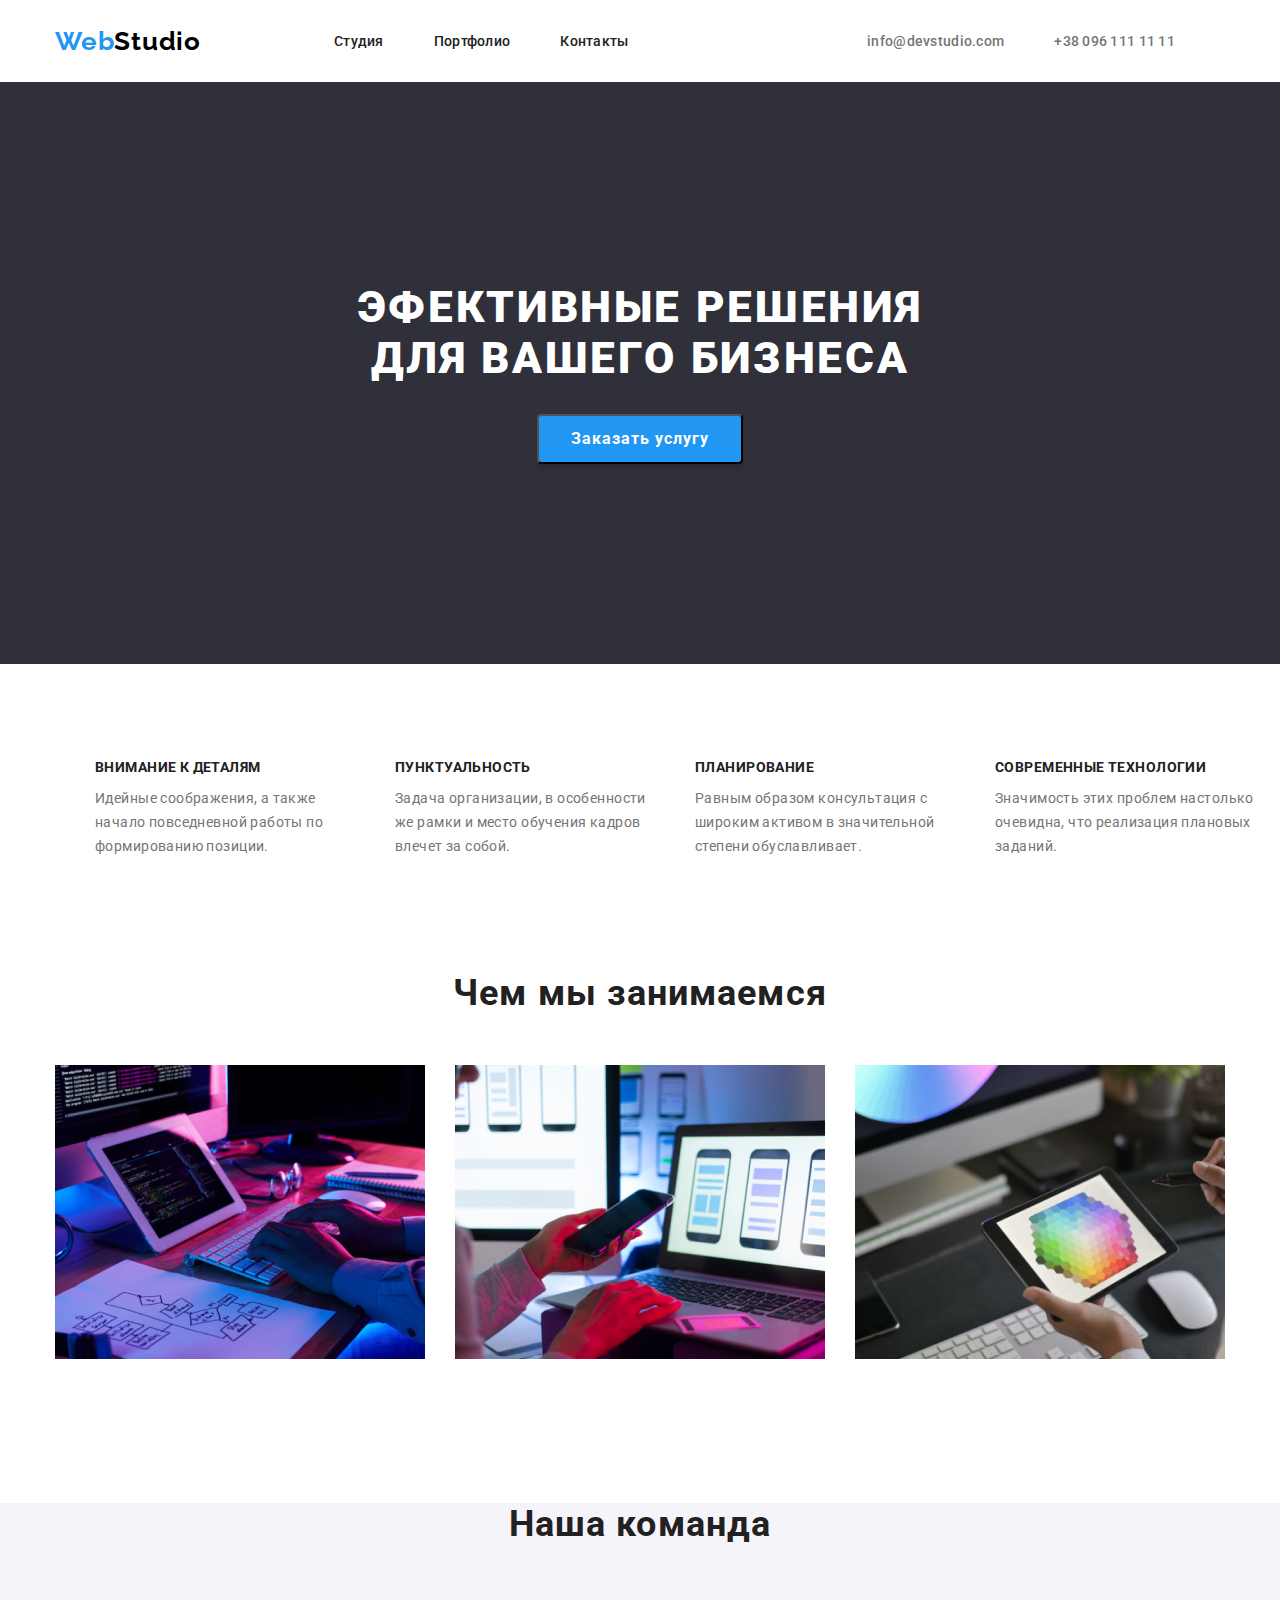
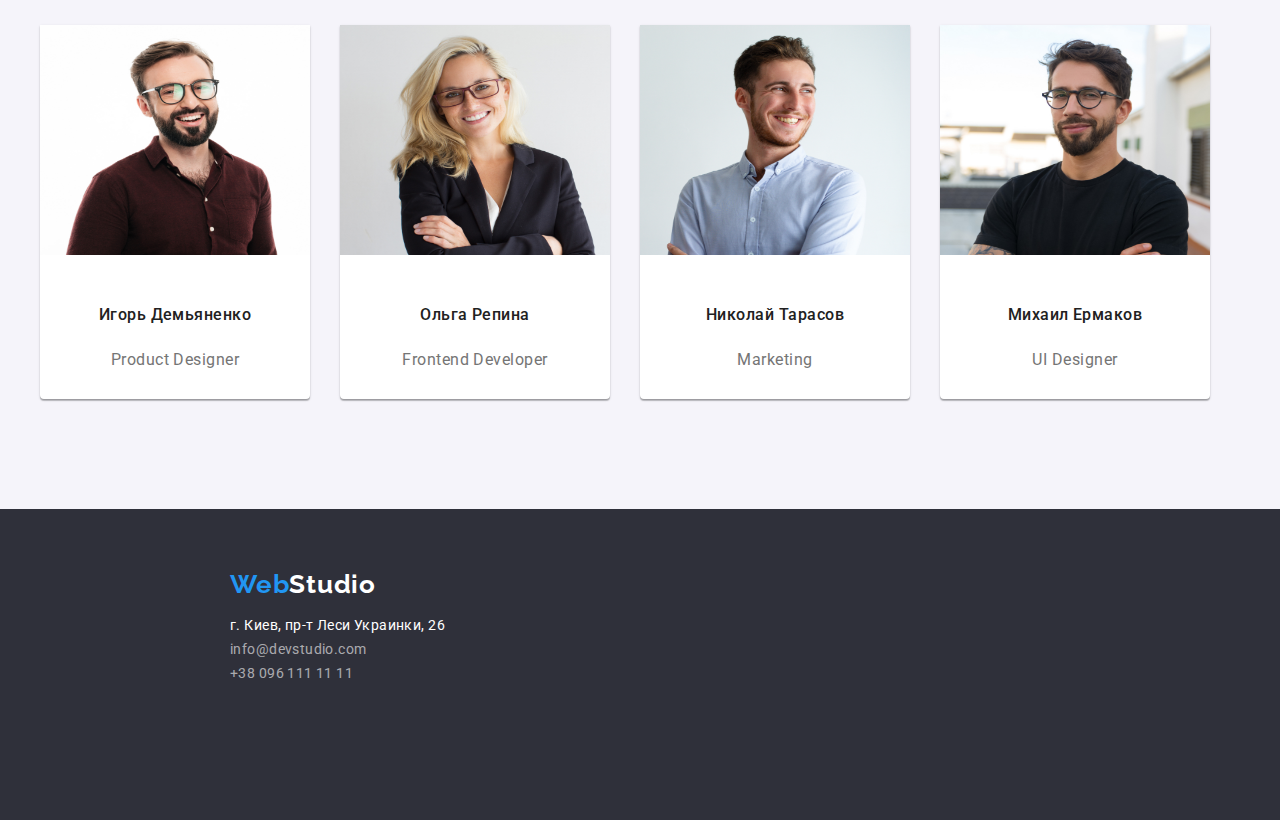
==== index.html @ 4963936b "1" ====
<!DOCTYPE html>
<html lang="en">
  <head>
    <meta charset="UTF-8" />
    <meta http-equiv="X-UA-Compatible" content="IE=edge" />
    <meta name="viewport" content="width=device-width, initial-scale=1.0" />
    <title>Document</title>
    <link rel="stylesheet" href="./Normalize/modern-normalize.css">
    <link rel="preconnect" href="https://fonts.googleapis.com" />
    <link rel="preconnect" href="https://fonts.gstatic.com" crossorigin />
    <link
      href="https://fonts.googleapis.com/css2?family=Raleway&family=Roboto:wght@400;500;700;900&display=swap"
      rel="stylesheet"
    />
    <link rel="preconnect" href="https://fonts.googleapis.com" />
    <link rel="preconnect" href="https://fonts.gstatic.com" crossorigin />
    <link
      href="https://fonts.googleapis.com/css2?family=Raleway:wght@700&display=swap"
      rel="stylesheet"
    />
    <link rel="stylesheet" href="./CSS/nain.css" />
  </head>
  <body class="body">
    <!--golova-->
    <header class="header">
      <div class="container-header">
      <nav class="navigation">
        <a class="logo" href="index.html"
          ><span class="web_color">Web</span
          ><span class="web-color-a">Studio</span></a
        >
        <ul class="navig_sait">
          <li class="head"><a href="">Студия</a></li>
          <li class="head"><a href="./portfolio.html">Портфолио</a></li>
          <li class="head"><a href="">Контакты</a></li>
        </ul>
        <ul class="contakts">
          <li class="contakt"><a href="info@devstudio.com">info@devstudio.com</a></li>
          <li class="contakt"><a href=":tel:+380961111111">+38 096 111 11 11</a></li>
        </ul>
      </nav>
    </div>
    </header>
    <main>
      <!--секция с фоновым рисунком-->
      <section class="name">
        <div class="container-name">
        <h1 class="name_title">
          Эфективные решения <br />
          для вашего бизнеса
        </h1>
        <button class="button" type="button">Заказать услугу</button>
      </div>
      </section>
      <!--преимущиства-->
      <section class="section">
        <div class="container-benefits">
        <h2 class="hide">преимущества</h2>
        <!--скрыть заголовок-->
        <ul class="Benefits-list">
          <li>
            <h3 class="title">Внимание к деталям</h3>
            <p class="benefits-clarification">
              Идейные соображения, а также начало повседневной работы по
              формированию позиции.
            </p>
          </li>
          <li>
            <h3 class="title">Пунктуальность</h3>
            <p class="benefits-clarification">
              Задача организации, в особенности же рамки и место обучения кадров
              влечет за собой.
            </p>
          </li>
          <li>
            <h3 class="title">Планирование</h3>
            <p class="benefits-clarification">
              Равным образом консультация с широким активом в значительной
              степени обуславливает.
            </p>
          </li>
          <li>
            <h3 class="title">Современные технологии</h3>
            <p class="benefits-clarification">
              Значимость этих проблем настолько очевидна, что реализация
              плановых заданий.
            </p>
          </li>
        </ul>
      </div>
      </section>
      <!--чем занимаются-->
      <section class="section">
        <div class="container-what-we-do">
        <h2 class="what-we-do">Чем мы занимаемся</h2>
        <ul class="image-first-page">
          <li class="img-first">
            <a href=""
              ><img
                src="./img/1.jpg"
                alt="на столе с ноутбуком и планшетом идет разработка кода"
                width="370"
                height="294"
            /></a>
          </li>
          <li class="img-first">
            <a href=""
              ><img
                src="./img/2.jpg"
                alt="смартфон в руках на фоне ноутбука и телевизора"
                width="370"
                height="294"
            /></a>
          </li>
          <li class="img-first">
            <a href=""
              ><img
                src="./img/3.jpg"
                alt="геометорическая фигура на экране планшета в руках"
                width="370"
                height="294"
            /></a>
          </li>
        </ul>
      </div>
      </section>
      <!-- работники-->
      <section class="section-comand">
        <div class="container-comand">
        <h2 class="xectoin_title">Наша команда</h2>
        <ul class="comand">
          <li class="comand-info">
            <img class="photo-comand"
              src="img/img-3.jpg"
              alt="Игорь Демьяненко"
              width="270"
              height="368"
            />
            <h3 class="name-command">Игорь Демьяненко</h3>
            <p class="spetikatoon-comand">Product Designer</p>
          </li>
          <li class="comand-info">
            <img class="photo-comand"
              src="img/img-2.jpg"
              alt="Ольга Репина"
              width="270"
              height="368"
            />
            <h3 class="name-command">Ольга Репина</h3>
            <p class="spetikatoon-comand">Frontend Developer</p>
          </li>
          <li class="comand-info">
            <img class="photo-comand"
              src="img/img-1.jpg"
              alt="Николай Тарасов"
              width="270"
              height="368"
            />
            <h3 class="name-command">Николай Тарасов</h3>
            <p class="spetikatoon-comand">Marketing</p>
          </li>
          <li class="comand-info">
            <img class="photo-comand"
              src="img/img.jpg"
              alt="Михаил Ермаков"
              width="270"
              height="368"
            />
            <h3 class="name-command">Михаил Ермаков</h3>
            <p class="spetikatoon-comand">UI Designer</p>
          </li>
        </ul>
      </div>
      </section>
    </main>
    <footer class="footer">
      <div class="container-footer">
      <a class="logo-fot" href="./index.html"
        ><span class="web_color">Web</span
        ><span class="web_color-b">Studio</span></a
      >
      <address class="adres-foot">
                <ul class="footer-ul" >
          <li>
            <a class="adress" href="г.Киев,пр-тЛесиУкраинки,26"
              >г. Киев, пр-т Леси Украинки, 26</a
            >
          </li>
          <li class="activ">
            <a class="mail" href="info@devstudio.com">info@devstudio.com</a>
          </li>
          <li class="activ">
            <a class="telephone" href=":tel:+380961111111">+38 096 111 11 11</a>
          </li>
        </ul>
      </address>
    </div>
    </footer>
  </body>
</html>
---- CSS/nain.css ----
:root {
  --prymery-text-color: #212121;
  --title-text-color: #212121;
  --accent-color: #2196f3;
  --button-text-color: #ffffff;
  --button-background: #2196f3;
  --background-cilir: #ffffff;
  --color-command-name: #212121;
  --color-command-post: #757575;
}
*,
*::before,
*::after {
  box-sizing: border-box;
}
html, body{
  margin: 0px;
  padding: 0px;
} 
/*основа*/
.body {
  background: #ffffff;
  font-family: Roboto, sans-serif;
  font-style: normal;
}
/*  К  О  Н  Т  Е  Й  Н  Е  Р  Ы  */
.container-header {
  width: 1200px;
  padding-left: 15px;
  padding-right: 15px;
  margin-left: auto;
  margin-right: auto;

}
.container-name {
  width: 1200px;
  padding-left: 15px;
  padding-right: 15px;
  margin-left: auto;
  margin-right: auto;
  
}
.container-benefits {
  width: 1200px;
  padding-left: 15px;
  padding-right: 15px;
  margin-left: auto;
  margin-right: auto;
 
}
.container-what-we-do {
  width: 1200px;
  padding-left: 15px;
  padding-right: 15px;
  margin-left: auto;
  margin-right: auto;

}
.container-comand {
  width: 1200px;
  padding-left: 15px;
  padding-right: 15px;
  margin-left: auto;
  margin-right: auto;
  padding: 0px;

 
 
}
.container-button {
  width: 1200px;
  padding-left: 15px;
  padding-right: 15px;
  margin-left: auto;
  margin-right: auto;
  
}
.container-img {
  width: 1200px;
  padding-left: 15px;
  padding-right: 15px;
  margin-left: auto;
  margin-right: auto;
  flex-wrap: wrap;
  
}
.container-name {
  width: 1200px;
  padding-left: 15px;
  padding-right: 15px;
  margin-left: auto;
  margin-right: auto;

}
.container-footer {
  width: 1200px;
  padding-left: 15px;
  padding-right: 15px;
  margin-left: auto;
  margin-right: auto;
 
}
.container-footer-port {
    width: 1230px;
    padding-left: 15px;
    padding-right: 15px;
    margin-left: auto;
    margin-right: auto;
  
  }
/************************************/
a {
  text-decoration: none;
}
/*голова*/
.navigation {
  display: flex;
  align-items: center;
}
.header {
  background: #ffffff;
  color: var(--title-text-color);
}
/**logo**/
.logo {
  font-family: Raleway;
  font-style: normal;
  font-weight: 700;
  font-size: 26px;
  line-height: 1.19;
  /* identical to box height */
  letter-spacing: 0.03em;
}

.web_color {
  color: #2196f3;
}
.web_color-a,
.web-color-a {
  color: #000000;
}
.web_color-b {
  color: #ffffff;
}
ul {
  list-style: none;
}
/*Navigations*/
.navig_sait .head {
  display: block;
margin: 0px;
padding: 0px;
  margin-right: 50px;

}
.navig_sait .head :last-child {
  margin-right: 0px;
}
.navig_sait a {
  color: var(--title-text-color);
  font-weight: 500;
  font-size: 14px;
  line-height: 1.14;
  letter-spacing: 0.02em;
}
.navig_sait :focus,
.navig_sait :hover {
  color: var(--accent-color);
}
.navig_sait {
  display: flex;
  margin-left: 93px;
}

.contakts :focus,
.contakts :hover {
  color: #2196f3;
}
.contakts .contakt {
  margin-right: 50px;
}
.contakts .contakt :last-child {
  margin-right: 0px;
}
.contakts {
  display: flex;
  margin-top: 32px;
  margin-bottom: 32px;
  margin-left: auto;
}
.contakts a {
  font-weight: 500;
  font-size: 14px;
  line-height: 1.14;
  letter-spacing: 0.02em;
  color: #757575;
}
/*main*/

/*секуия1*/
.name {
  /*геометрия*/
padding-bottom: 200px;
padding-top: 200px;
  /*цвет*/
  background: #2f303a;
  color: var(--button-text-color);
  text-align: center;
  margin-bottom: 94px;

  /*динамика*/
}
.name_title {
  /*геометрия*/

  /*цвет*/
  margin-bottom: 30px;
  margin-top: 0;
  font-family: Roboto;
  font-style: normal;
  font-weight: 900;
  font-size: 44px;
  line-height: 1, 36;
  /* or 136% */

  letter-spacing: 0.06em;
  text-transform: uppercase;
  color: #ffffff;
  margin-top: 0;

 

  /*динамика*/
}

.section {
  background: #ffffff;
   padding-bottom: 94px;
   margin: 0px;
  
}
/*кнопка*/
.button {
  display: inline-block;

  color: var(--button-text-color);
  background-color: var(--button-background);
  font-family: Roboto;
  font-style: normal;
  font-weight: 700;
  font-size: 16px;
  line-height: 1.88;
  /* identical to box height, or 187% */
  display: flex;
  align-items: center;
  text-align: center;
  letter-spacing: 0.06em;

  /*кнопка параметры*/
  min-width: 200px;
  height: 50px;
  left: 700px;
  top: 430px;
  box-shadow: 0px 4px 4px rgba(0, 0, 0, 0.15);
  border-radius: 4px;
  padding: 10px 32px;
  margin-right: auto;
  margin-left: auto;
  padding: 10px 32px;
}

/*секция 2*/
.hide {
  display: none;
}
.Benefits-list {
  display: flex;
  margin-left: auto;
  margin-right: auto;
}
.Benefits-list h3 {
  /*геометрия*/

  /*цвет*/
  font-weight: 700;
  font-size: 14px;
  line-height: 1.42;
  letter-spacing: 0.03em;
  text-transform: uppercase;
  color: #212121;
  /*динамика*/
}

.Benefits-list p {
  font-size: 14px;
  line-height: 1.71;
  /* or 171% */
  letter-spacing: 0.03em;
  color: #757575;
}
.Benefits-list title {
  color: var(--title-text-color);
}
.benefits-clarification {
  color: #757575;
  margin-right: 30px;
  width: 270px;
  height: 75px;
}
.title {
  margin-top: 0;
  margin-bottom: 10px;
}
p {
  margin-top: 0;
  margin-bottom: 0;
}
/*секция 3*/
.image-first-page {
  display: flex;
  margin-left: auto;
  margin-right: auto;
padding: 0px;
}
/*.image-first-page :last-child{
  padding-right:  15px;
}
.image-first-page :first-child{
padding-left: 15px;
}*/
.image-first-page .img-first {
  margin-right: 30px;
  display: block;
}
.what-we-do {
  /**/
  /*Colors*/
  margin-top: 0;
  margin-bottom: 50;
  font-weight: 700;
  font-size: 36px;
  line-height: 1.17;
  text-align: center;
  letter-spacing: 0.03em;
  color: #212121;
  margin-bottom: 50px;
  /**/
}
/*наша команда*************************************/
.photo-comand {
  padding-top: 0px;
  padding-bottom: 30px;
}
.name-command {
 padding-top: 0px;
  padding-bottom: 10px;
}
.spetikatoon-comand{
  padding-top: 0px;
  padding-bottom: 30px;
}



.xectoin_title {
  font-weight: 700;
  font-size: 36px;
  line-height: 1.17;
  text-align: center;
  letter-spacing: 0.03em;
  color: #212121;
  padding-bottom: 50px;
}
.comand {
  display: flex;
  padding: 0px;

  }
.comand .comand-info {
  margin-right: 30px;
  
}
.comand :last-child{
  margin-right: 0px;
}


.comand-info {
  border-radius: 0px 0px 4px 4px;
  background: #ffffff;
  box-shadow: 0px 1px 3px rgba(0, 0, 0, 0.12), 0px 1px 1px rgba(0, 0, 0, 0.14),
    0px 2px 1px rgba(0, 0, 0, 0.2);
}
.section-comand h3 {
  font-weight: 500;
  font-size: 16px;
  line-height: 1.19;
  /* identical to box height */
  text-align: center;
  letter-spacing: 0.03em;
  color: var(--color-command-name);
}
.section-comand p {
  font-size: 16px;
  line-height: 1.19;
  /* identical to box height */
  text-align: center;
  letter-spacing: 0.03em;
  color: var(--color-command-post);
}
/*footer*******************************************/
.other{
  background: #FFFFFF;
  border: 1px solid #EEEEEE;
  box-sizing: border-box;
  
}
.logo-fot,
.logo-foot {
  font-family: Raleway;
  font-style: normal;
  font-weight: 700;
  font-size: 26px;
  line-height: 1.19;
  /* identical to box height */
  letter-spacing: 0.03em;
  padding-bottom: 30px;
}
.adress {
  font-size: 14px;
  line-height: 1.71;
  /* or 171% */
  letter-spacing: 0.03em;
  color: #ffffff;
}
.section-comand {
  background: #f5f4fa;
  padding-bottom: 94px;
 
 
}
.section-comand img {
  width: 270px;
  height: 260px;
  left: 215px;
  top: 1635px;
}

/*адреса*/
.web-color-b {
  color: #ffffff;
}
.mail,
.telephone {
  font-size: 14px;
  line-height: 1.71;
  /* or 171% */
  letter-spacing: 0.03em;
  color: rgba(255, 255, 255, 0.6);
}
.activ :hover,
.activ :focus {
  color: var(--accent-color);
}
.mail :focus,
.telephone :hover,
.telephone :focus {
  color: var(--accent-color)
}
.footer-ul{
  padding: 0px;

}
.adres-foot {
  font-style: normal;
  font-size: 14px;
  line-height: 1.71;
  /* or 171% */
  letter-spacing: 0.03em;
  padding-bottom: 60px;
}
/**************************************/
/**************************************/
/*ПАРТФОЛИО*/
/*Голова*/
/*кнопки*/
.port-nav-oll,
.port-nav-web,
.port-nav-application,
.port-nav-design,
.port-nav-marketing {
  font-weight: 500;
  font-size: 16px;
  line-height: 1.62;
  /* identical to box height, or 162% */
  text-align: center;
  letter-spacing: 0.03em;
  color: var(--color-command-name);
  background: #f5f4fa;
  border-radius: 4px;
  padding: 6px 22px;
}
.botton-nav-portfolio {
  display: flex;
  margin-top: 0px;
  margin-bottom: 34px;
  margin-left: auto;
  margin-right: auto;
 }
.port-nav-marketing:hover,
.port-nav-marketing:active,
.port-nav-marketing:focus,
.port-nav-application:hover,
.port-nav-application:active,
.port-nav-application:focus,
.port-nav-design:hover,
.port-nav-design:active,
.port-nav-design:focus,
.port-nav-web:hover,
.port-nav-web:active,
.port-nav-web:focus,
.port-nav-oll:hover,
.port-nav-oll:active,
.port-nav-oll:focus {
  color: #ffffff;
  background-color: var(--button-background);
}
.port-nav-oll,
.port-nav-web,
.port-nav-application,
.port-nav-design {
  margin-right: 8px;
}
.port-nav-marketing {
  margin-right: 0px;
}
/*картинки*****************************/
.Container-img .booton-image {
  margin-top: 0px;
  margin-bottom: 20px;
}
.booton-image{
 /* padding-bottom: 20px;
}*/
margin-bottom: 20px;
}
.name-img{
  padding-top: 0px;
  padding-bottom: 0px;
  margin-bottom: 4px;
}
.class-img{
  padding-top: 0px;
  padding-bottom: 0px;
  margin-bottom: 420px;
}

.imagi-partfolio {
  display: flex;
  flex-wrap: wrap;
}
/*убираем марджены с права края*/
.other :nth-child(3n) {
  margin-right: 0px;
}
.other :nth-last-child(- n + 3) {
  margin-bottom: 0px;
}
.other{
    width: 370px;
     padding-right: 30px;
    padding-bottom: 30px;
 }
/*.other {
  width: calc(100% / 3);
}*/

.imagi-partfolio h3 {
  margin-top: 0px;
  margin-bottom: 4px;
  font-weight: 700;
  font-size: 18px;
  line-height: 2;
  letter-spacing: 0.06em;
  color: var(--color-command-name);
}
.imagi-partfolio p {
  margin-top: 0px;
  margin-bottom: 20px;
  font-size: 16px;
  line-height: 1.88;
  /* identical to box height, or 187% */
  letter-spacing: 0.03em;
  color: var(--color-command-post);
}
.botton-image {
      padding-bottom: 94px;
}

/*подвал*/
.footer {
  background-color: #2f303a;
  padding-top: 60px;
  padding-bottom: 60px;
  padding-left: 215px;

}

.logo-foot {
  font-family: Raleway;
  font-style: normal;
  font-weight: 700;
  font-size: 26px;
  line-height: 1.19;
  /* identical to box height */
  letter-spacing: 0.03em;
}

.adress-footer {
  font-size: 14px;
  font-style: normal;
  line-height: 1.71;
  /* or 171% */
  letter-spacing: 0.03em;
}
.adress-footera {
  color: #ffffff;
}

.contakts-footer {
  font-size: 14px;
  line-height: 1.71;
  /* or 171% */
  letter-spacing: 0.03em;
  color: orange;
}
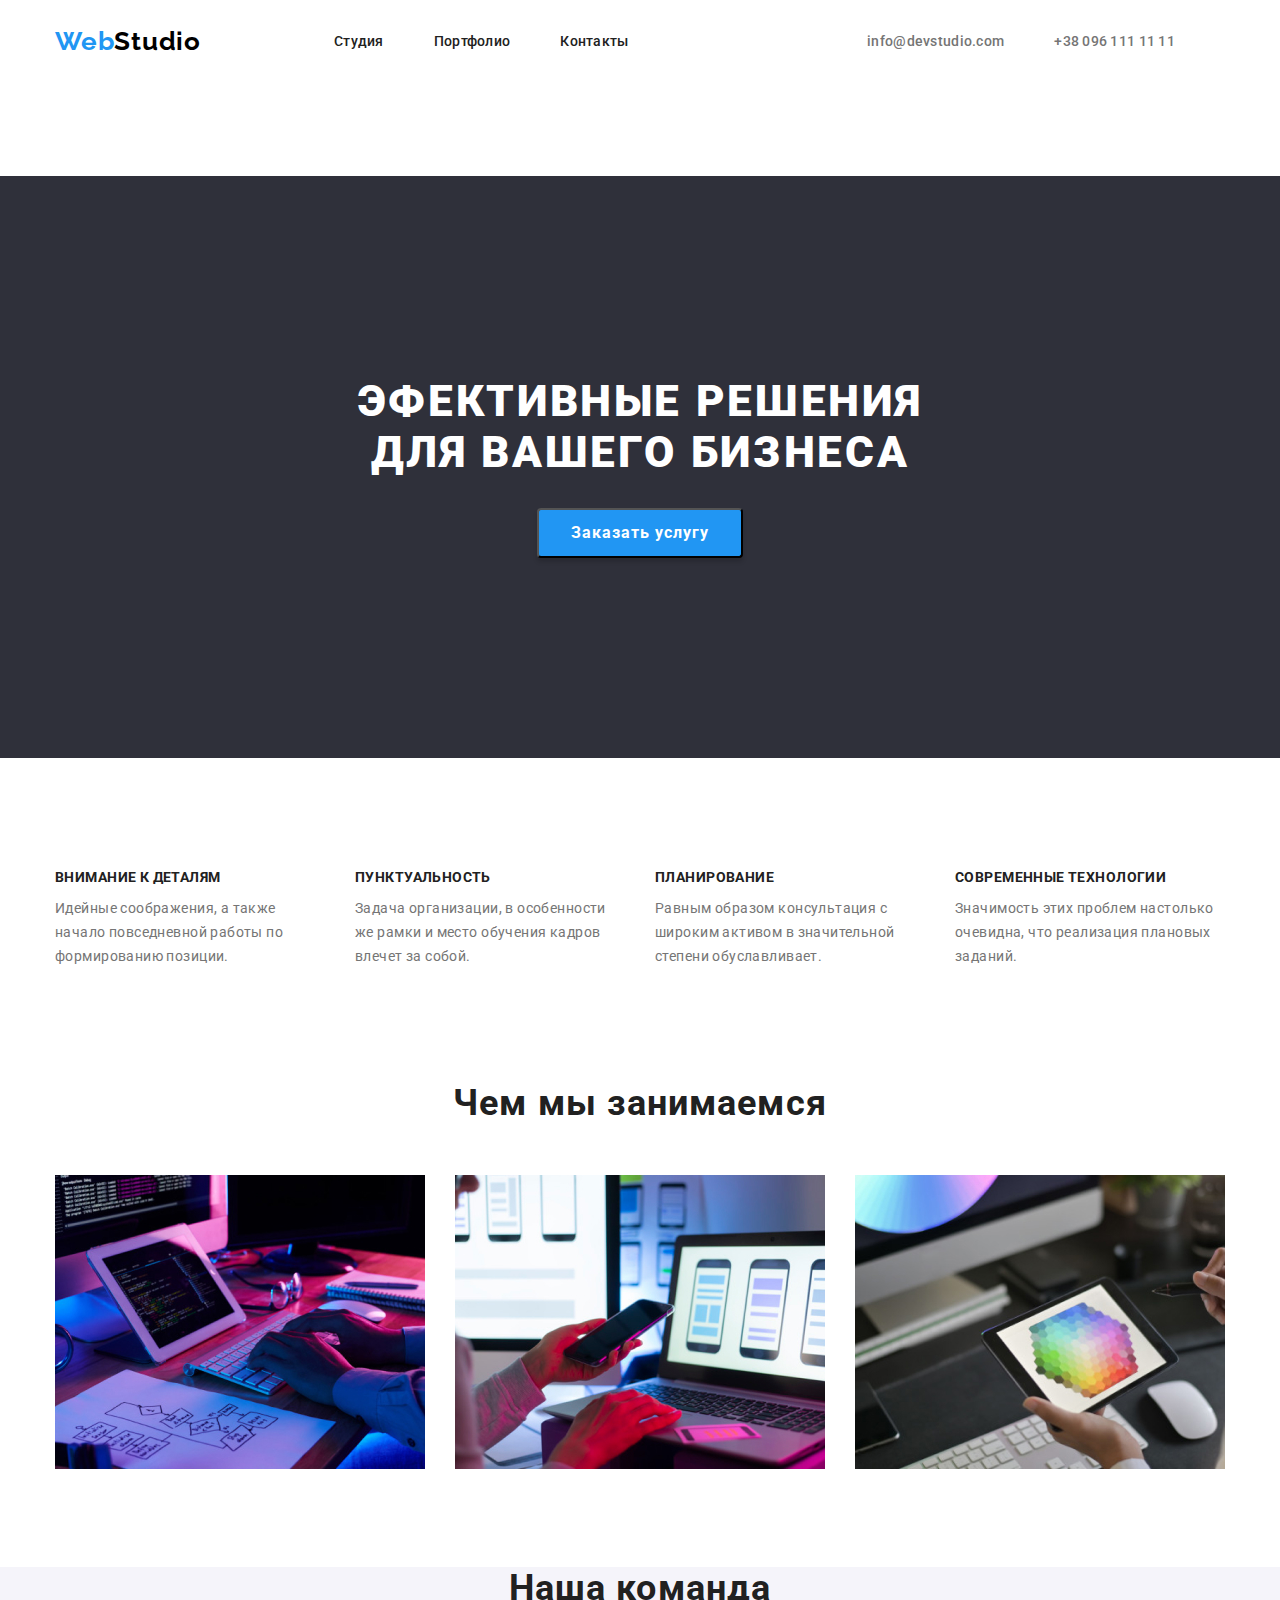
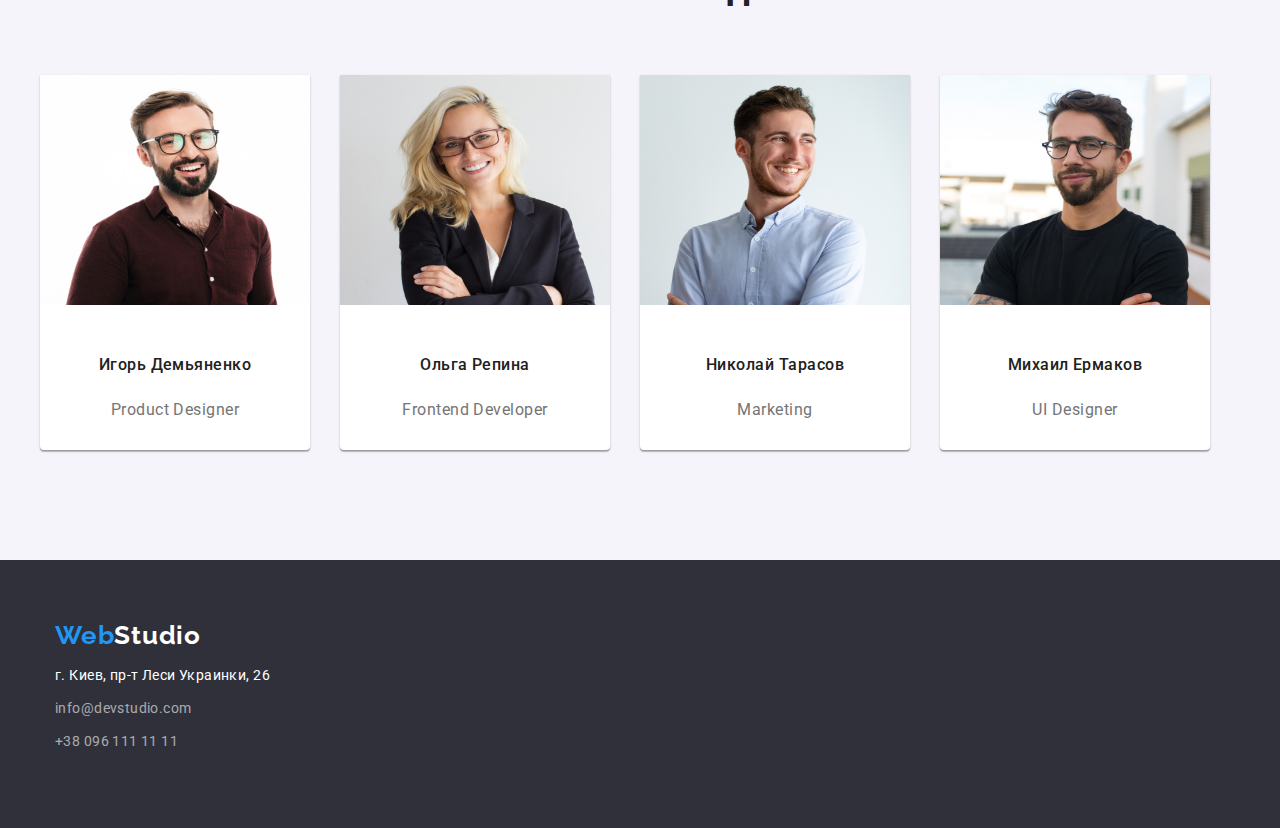
==== commit 2f273491: "изминения" ====
--- a/index.html
+++ b/index.html
@@ -1,5 +1,5 @@
 <!DOCTYPE html>
-<html lang="en">
+<html lang="ru">
   <head>
     <meta charset="UTF-8" />
     <meta http-equiv="X-UA-Compatible" content="IE=edge" />
@@ -43,6 +43,7 @@
     </header>
     <main>
       <!--секция с фоновым рисунком-->
+      <div class="section-hero">
       <section class="name">
         <div class="container-name">
         <h1 class="name_title">
@@ -52,6 +53,7 @@
         <button class="button" type="button">Заказать услугу</button>
       </div>
       </section>
+    </div>
       <!--преимущиства-->
       <section class="section">
         <div class="container-benefits">
@@ -137,7 +139,7 @@
               height="368"
             />
             <h3 class="name-command">Игорь Демьяненко</h3>
-            <p class="spetikatoon-comand">Product Designer</p>
+            <p class="spetikatoon-comand"> <span lang="en">Product Designer</span> </p>
           </li>
           <li class="comand-info">
             <img class="photo-comand"
@@ -147,7 +149,7 @@
               height="368"
             />
             <h3 class="name-command">Ольга Репина</h3>
-            <p class="spetikatoon-comand">Frontend Developer</p>
+            <p class="spetikatoon-comand"> <span lang="en">Frontend Developer</span></p>
           </li>
           <li class="comand-info">
             <img class="photo-comand"
@@ -157,7 +159,7 @@
               height="368"
             />
             <h3 class="name-command">Николай Тарасов</h3>
-            <p class="spetikatoon-comand">Marketing</p>
+            <p class="spetikatoon-comand"> <span lang="en">Marketing</span> </p>
           </li>
           <li class="comand-info">
             <img class="photo-comand"
@@ -167,7 +169,7 @@
               height="368"
             />
             <h3 class="name-command">Михаил Ермаков</h3>
-            <p class="spetikatoon-comand">UI Designer</p>
+            <p class="spetikatoon-comand"> <span lang="en">UI Designer</span></p>
           </li>
         </ul>
       </div>
@@ -181,15 +183,15 @@
       >
       <address class="adres-foot">
                 <ul class="footer-ul" >
-          <li>
+          <li class="adres-list">
             <a class="adress" href="г.Киев,пр-тЛесиУкраинки,26"
               >г. Киев, пр-т Леси Украинки, 26</a
             >
           </li>
-          <li class="activ">
+          <li class="activ adres-list" >
             <a class="mail" href="info@devstudio.com">info@devstudio.com</a>
           </li>
-          <li class="activ">
+          <li class="activ adres-list" >
             <a class="telephone" href=":tel:+380961111111">+38 096 111 11 11</a>
           </li>
         </ul>
--- a/CSS/nain.css
+++ b/CSS/nain.css
@@ -16,6 +16,7 @@
 html, body{
   margin: 0px;
   padding: 0px;
+
 } 
 /*основа*/
 .body {
@@ -120,6 +121,7 @@
 .header {
   background: #ffffff;
   color: var(--title-text-color);
+  padding-bottom: 94px;
 }
 /**logo**/
 .logo {
@@ -198,6 +200,9 @@
 /*main*/
 
 /*секуия1*/
+.section-hero{
+  padding-bottom: 94px;
+}
 .name {
   /*геометрия*/
 padding-bottom: 200px;
@@ -206,7 +211,7 @@
   background: #2f303a;
   color: var(--button-text-color);
   text-align: center;
-  margin-bottom: 94px;
+
 
   /*динамика*/
 }
@@ -237,8 +242,7 @@
   background: #ffffff;
    padding-bottom: 94px;
    margin: 0px;
-  
-}
+  }
 /*кнопка*/
 .button {
   display: inline-block;
@@ -277,6 +281,8 @@
   display: flex;
   margin-left: auto;
   margin-right: auto;
+  /* margin: 0px; */
+  padding: 0px;
 }
 .Benefits-list h3 {
   /*геометрия*/
@@ -320,18 +326,20 @@
   display: flex;
   margin-left: auto;
   margin-right: auto;
+/* padding: 0px; */
+margin: 0px;
 padding: 0px;
 }
-/*.image-first-page :last-child{
-  padding-right:  15px;
-}
-.image-first-page :first-child{
-padding-left: 15px;
-}*/
+
+
 .image-first-page .img-first {
   margin-right: 30px;
   display: block;
 }
+.img-first :last-child{
+  margin: 0px;
+}
+
 .what-we-do {
   /**/
   /*Colors*/
@@ -360,6 +368,9 @@
   padding-bottom: 30px;
 }
 
+.border{
+  border-bottom: 1px solid  #ECECEC; }
+ 
 
 
 .xectoin_title {
@@ -369,8 +380,9 @@
   text-align: center;
   letter-spacing: 0.03em;
   color: #212121;
-  padding-bottom: 50px;
-}
+ margin-top: 0px;
+ margin-bottom: 0px;
+ padding-bottom: 50px;}
 .comand {
   display: flex;
   padding: 0px;
@@ -415,6 +427,9 @@
   box-sizing: border-box;
   
 }
+.adres-list{
+  margin-bottom: 9px;
+}
 .logo-fot,
 .logo-foot {
   font-family: Raleway;
@@ -424,7 +439,7 @@
   line-height: 1.19;
   /* identical to box height */
   letter-spacing: 0.03em;
-  padding-bottom: 30px;
+  /* padding-bottom: 30px; */
 }
 .adress {
   font-size: 14px;
@@ -458,32 +473,36 @@
   letter-spacing: 0.03em;
   color: rgba(255, 255, 255, 0.6);
 }
-.activ :hover,
+ .activ :hover,
 .activ :focus {
-  color: var(--accent-color);
+  color: var(--accent-color); 
 }
 .mail :focus,
 .telephone :hover,
 .telephone :focus {
   color: var(--accent-color)
-}
+} 
 .footer-ul{
   padding: 0px;
-
+}
+.footer-ul :last-child{
+  margin: 0px;
 }
 .adres-foot {
   font-style: normal;
   font-size: 14px;
   line-height: 1.71;
-  /* or 171% */
-  letter-spacing: 0.03em;
-  padding-bottom: 60px;
+   letter-spacing: 0.03em;
+  /* padding-bottom: 60px; */
 }
 /**************************************/
 /**************************************/
 /*ПАРТФОЛИО*/
 /*Голова*/
-/*кнопки*/
+/*кнопки************************************/
+.down{
+  padding-bottom: 34px;
+}
 .port-nav-oll,
 .port-nav-web,
 .port-nav-application,
@@ -502,10 +521,12 @@
 }
 .botton-nav-portfolio {
   display: flex;
+  justify-content: center;
   margin-top: 0px;
   margin-bottom: 34px;
   margin-left: auto;
   margin-right: auto;
+  padding: 0px;
  }
 .port-nav-marketing:hover,
 .port-nav-marketing:active,
@@ -558,18 +579,18 @@
 .imagi-partfolio {
   display: flex;
   flex-wrap: wrap;
+  padding: 0px;
 }
 /*убираем марджены с права края*/
-.other :nth-child(3n) {
-  margin-right: 0px;
-}
-.other :nth-last-child(- n + 3) {
-  margin-bottom: 0px;
-}
+.imagi-partfolio :nth-child(3n+3) {
+  margin-right: 0px;  
+  
+}
+
 .other{
     width: 370px;
-     padding-right: 30px;
-    padding-bottom: 30px;
+     margin-right: 30px;
+    margin-bottom: 30px;
  }
 /*.other {
   width: calc(100% / 3);
@@ -592,9 +613,15 @@
   /* identical to box height, or 187% */
   letter-spacing: 0.03em;
   color: var(--color-command-post);
-}
+ 
+}
+.image-div-red{
+padding: 20px 24px;
+}
+
 .botton-image {
       padding-bottom: 94px;
+     
 }
 
 /*подвал*/
@@ -602,7 +629,7 @@
   background-color: #2f303a;
   padding-top: 60px;
   padding-bottom: 60px;
-  padding-left: 215px;
+  
 
 }
 
@@ -625,7 +652,12 @@
 }
 .adress-footera {
   color: #ffffff;
-}
+  padding: 0px !important;
+  
+  }
+  .adress-footer :last-child{
+    margin: 0px;
+  }
 
 .contakts-footer {
   font-size: 14px;
@@ -634,5 +666,5 @@
   letter-spacing: 0.03em;
   color: orange;
 }
-
-
+.
+
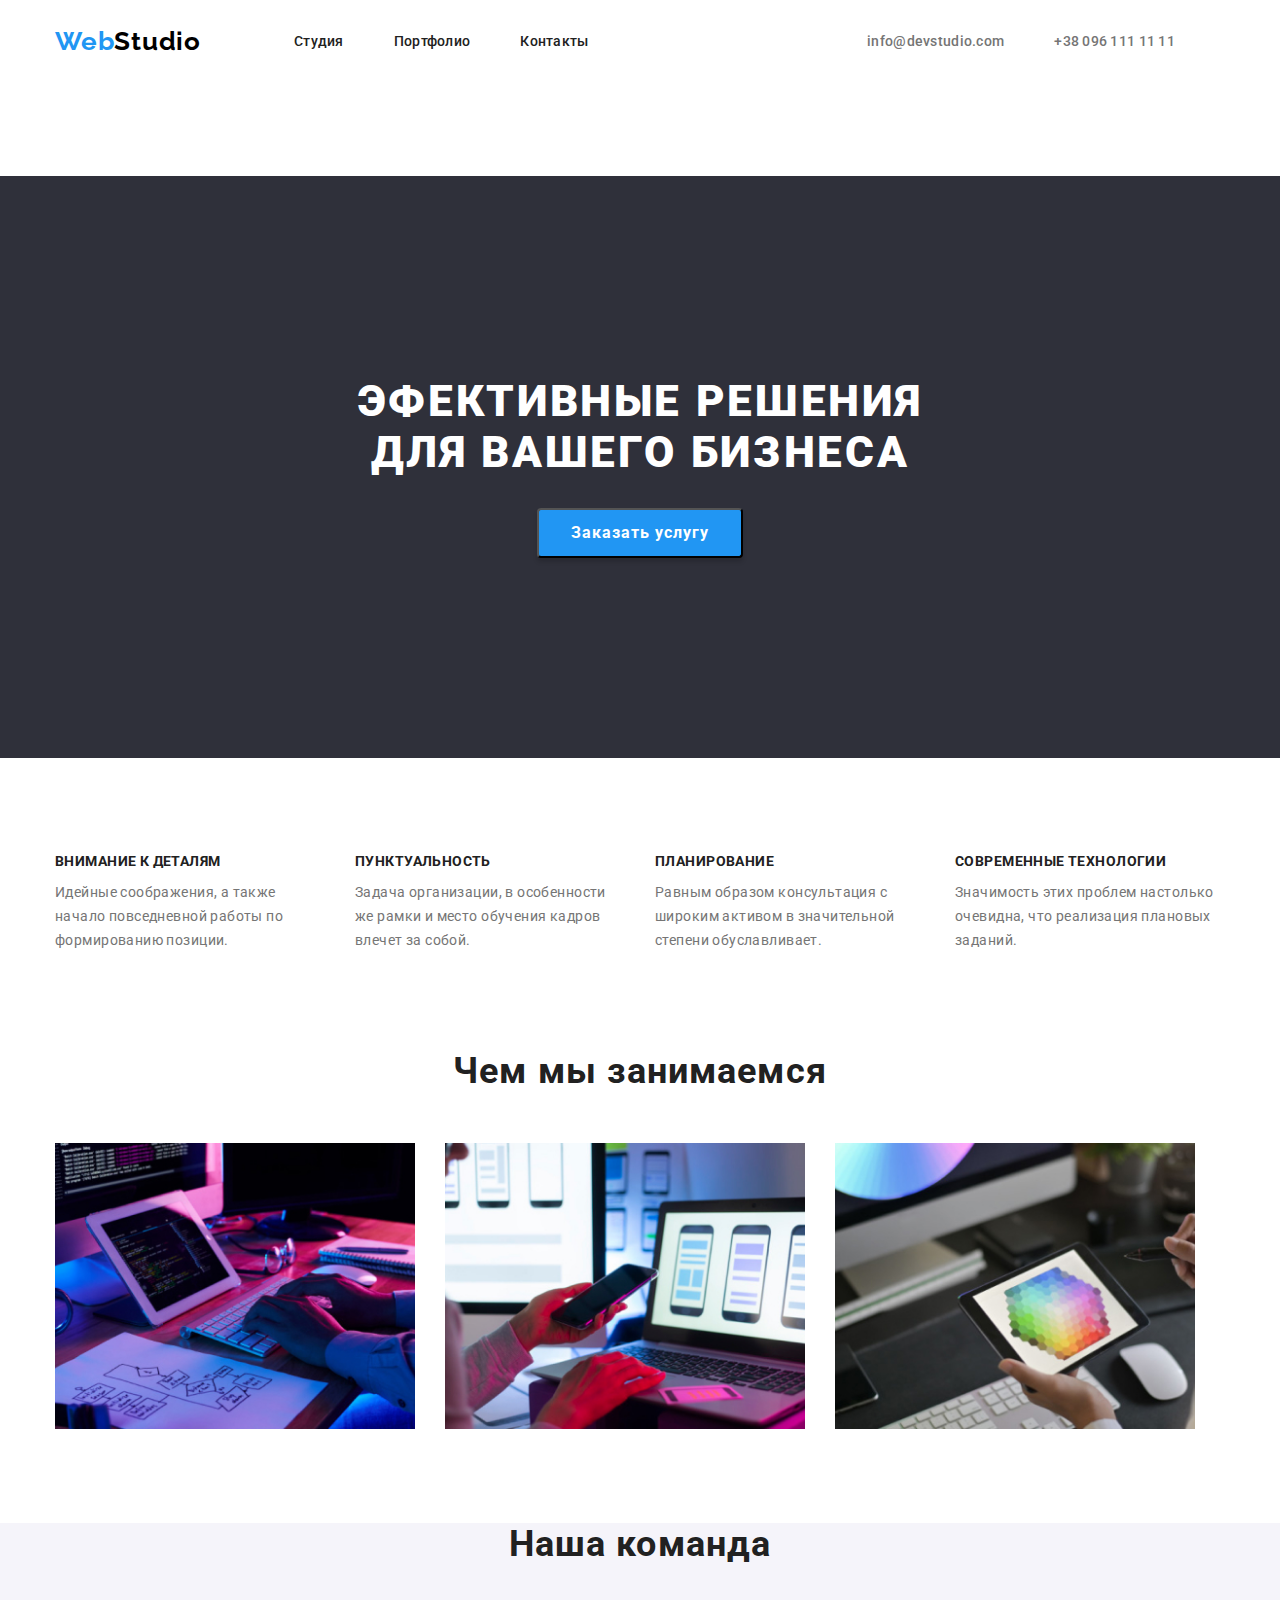
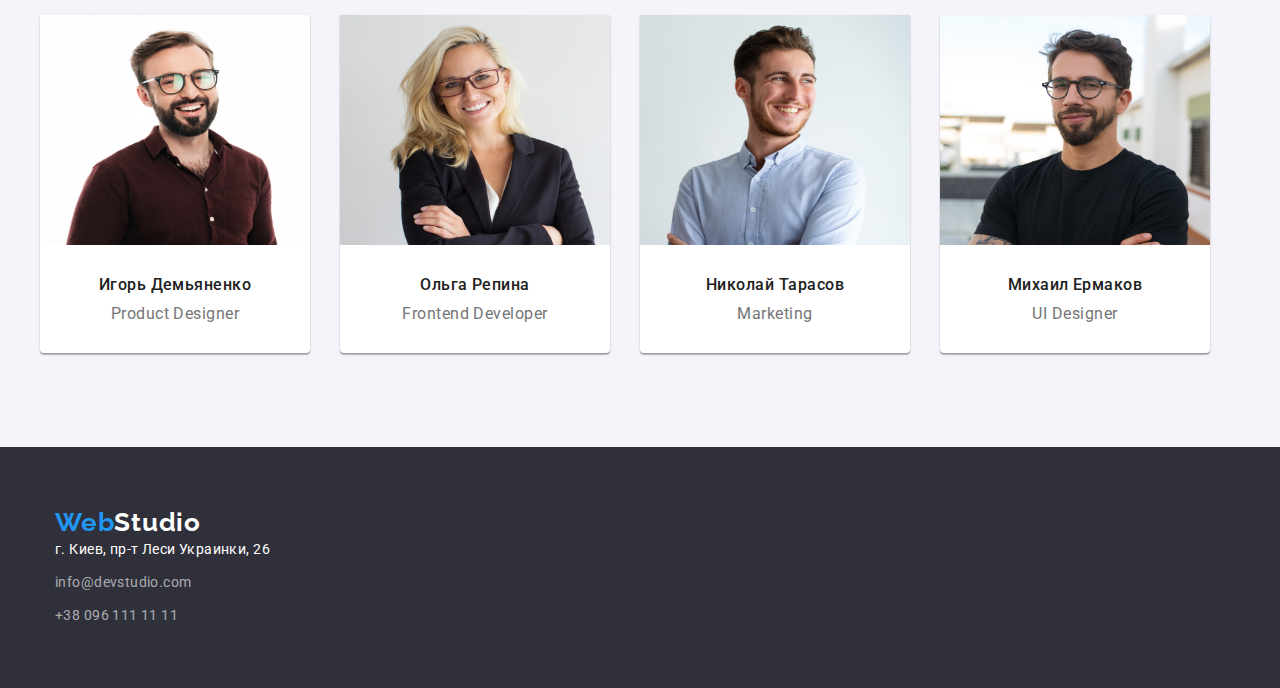
==== commit 6d688b69: "1" ====
--- a/index.html
+++ b/index.html
@@ -29,12 +29,12 @@
           ><span class="web_color">Web</span
           ><span class="web-color-a">Studio</span></a
         >
-        <ul class="navig_sait">
+        <ul class="navig_sait list">
           <li class="head"><a href="">Студия</a></li>
           <li class="head"><a href="./portfolio.html">Портфолио</a></li>
           <li class="head"><a href="">Контакты</a></li>
         </ul>
-        <ul class="contakts">
+        <ul class="contakts list">
           <li class="contakt"><a href="info@devstudio.com">info@devstudio.com</a></li>
           <li class="contakt"><a href=":tel:+380961111111">+38 096 111 11 11</a></li>
         </ul>
@@ -59,7 +59,7 @@
         <div class="container-benefits">
         <h2 class="hide">преимущества</h2>
         <!--скрыть заголовок-->
-        <ul class="Benefits-list">
+        <ul class="Benefits-list list">
           <li>
             <h3 class="title">Внимание к деталям</h3>
             <p class="benefits-clarification">
@@ -95,7 +95,7 @@
       <section class="section">
         <div class="container-what-we-do">
         <h2 class="what-we-do">Чем мы занимаемся</h2>
-        <ul class="image-first-page">
+        <ul class="image-first-page list">
           <li class="img-first">
             <a href=""
               ><img
@@ -130,7 +130,7 @@
       <section class="section-comand">
         <div class="container-comand">
         <h2 class="xectoin_title">Наша команда</h2>
-        <ul class="comand">
+        <ul class="comand list">
           <li class="comand-info">
             <img class="photo-comand"
               src="img/img-3.jpg"
@@ -182,7 +182,7 @@
         ><span class="web_color-b">Studio</span></a
       >
       <address class="adres-foot">
-                <ul class="footer-ul" >
+                <ul class="footer-ul list" >
           <li class="adres-list">
             <a class="adress" href="г.Киев,пр-тЛесиУкраинки,26"
               >г. Киев, пр-т Леси Украинки, 26</a
@@ -191,7 +191,7 @@
           <li class="activ adres-list" >
             <a class="mail" href="info@devstudio.com">info@devstudio.com</a>
           </li>
-          <li class="activ adres-list" >
+          <li class="activ " >
             <a class="telephone" href=":tel:+380961111111">+38 096 111 11 11</a>
           </li>
         </ul>
--- a/CSS/nain.css
+++ b/CSS/nain.css
@@ -16,8 +16,40 @@
 html, body{
   margin: 0px;
   padding: 0px;
-
 } 
+html {
+  box-sizing: border-box;
+}
+*,
+*::after,
+*::before {
+  box-sizing: inherit;
+}
+/*************обнуление*************/
+h1,
+h2,
+h3,
+h4,
+h5,
+h6,
+p {
+  margin: 0;
+}
+.list {
+  list-style: none;
+  padding: 0;
+  margin: 0;
+}
+.link {
+  text-decoration: none;
+  color: inherit;
+}
+img {
+  display: block;
+  max-width: 100%;
+  height: auto;
+}
+/*********************************************/
 /*основа*/
 .body {
   background: #ffffff;
@@ -666,5 +698,3 @@
   letter-spacing: 0.03em;
   color: orange;
 }
-.
-
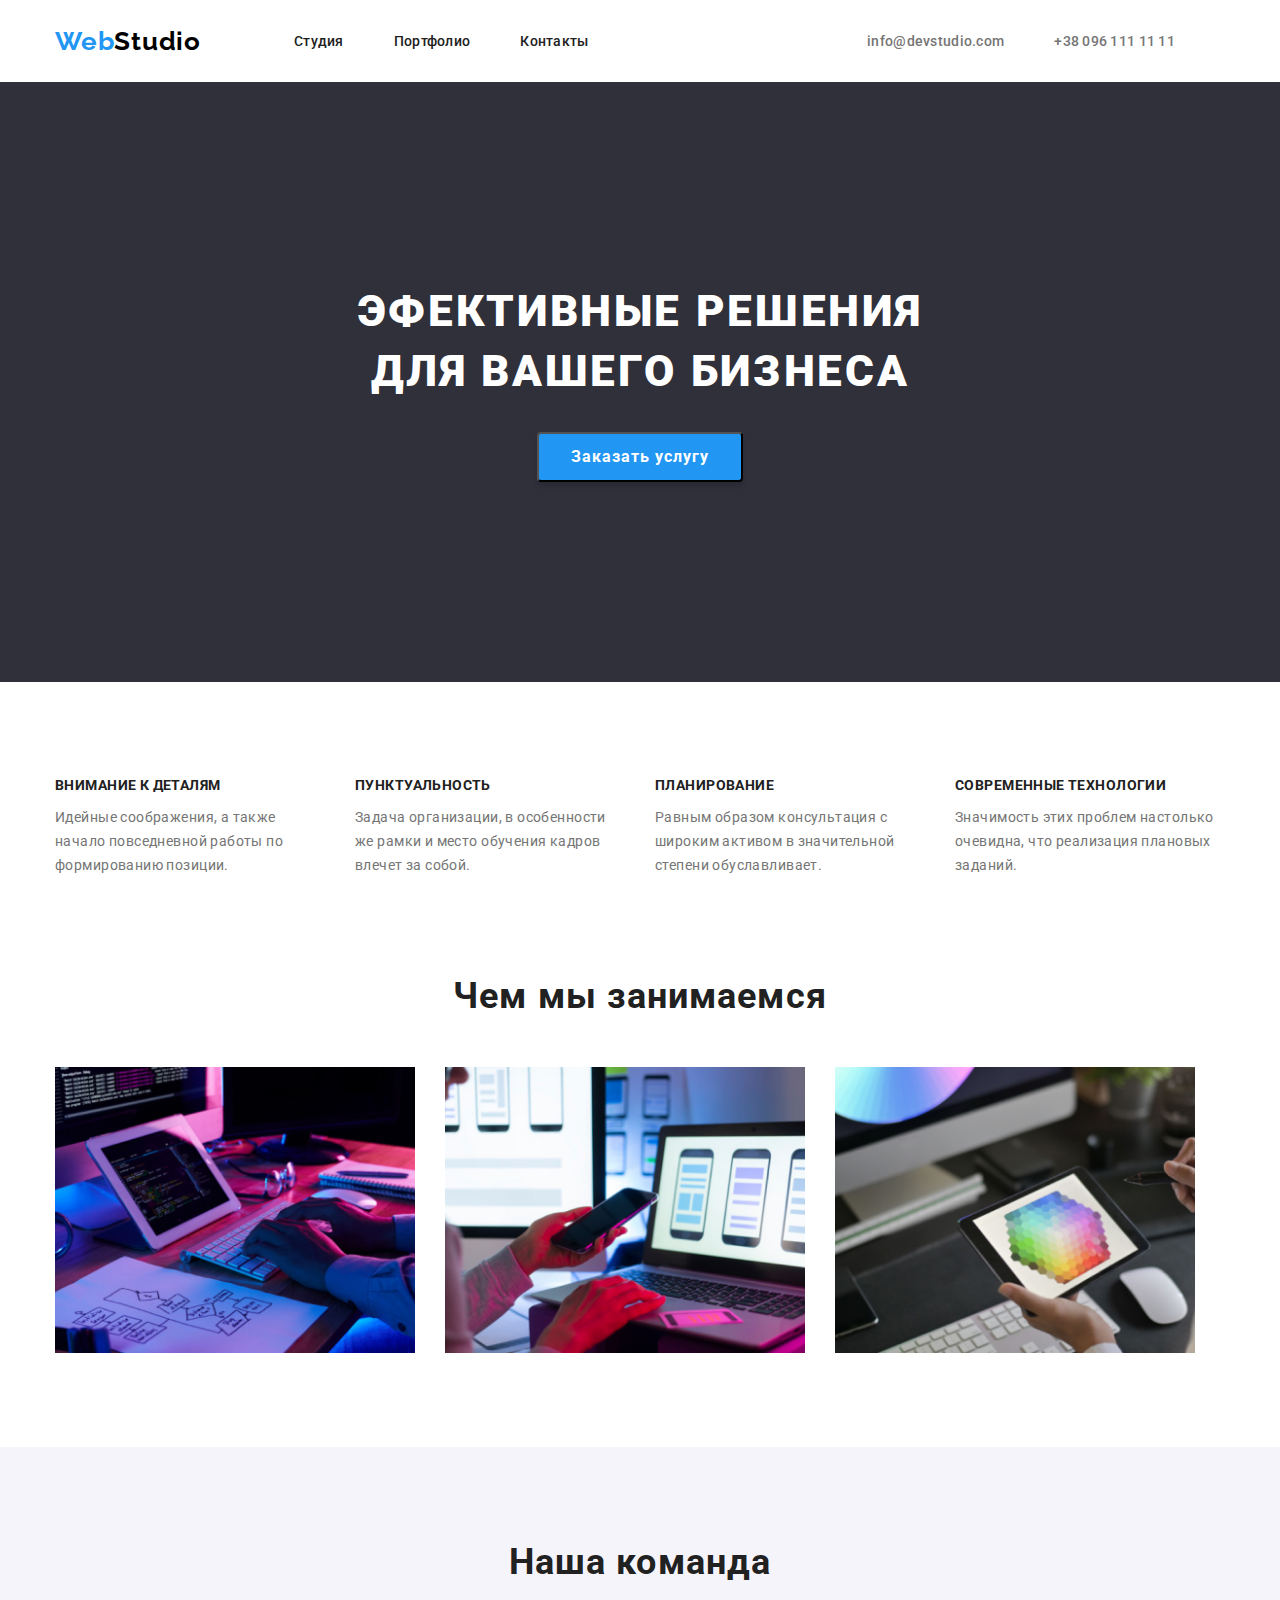
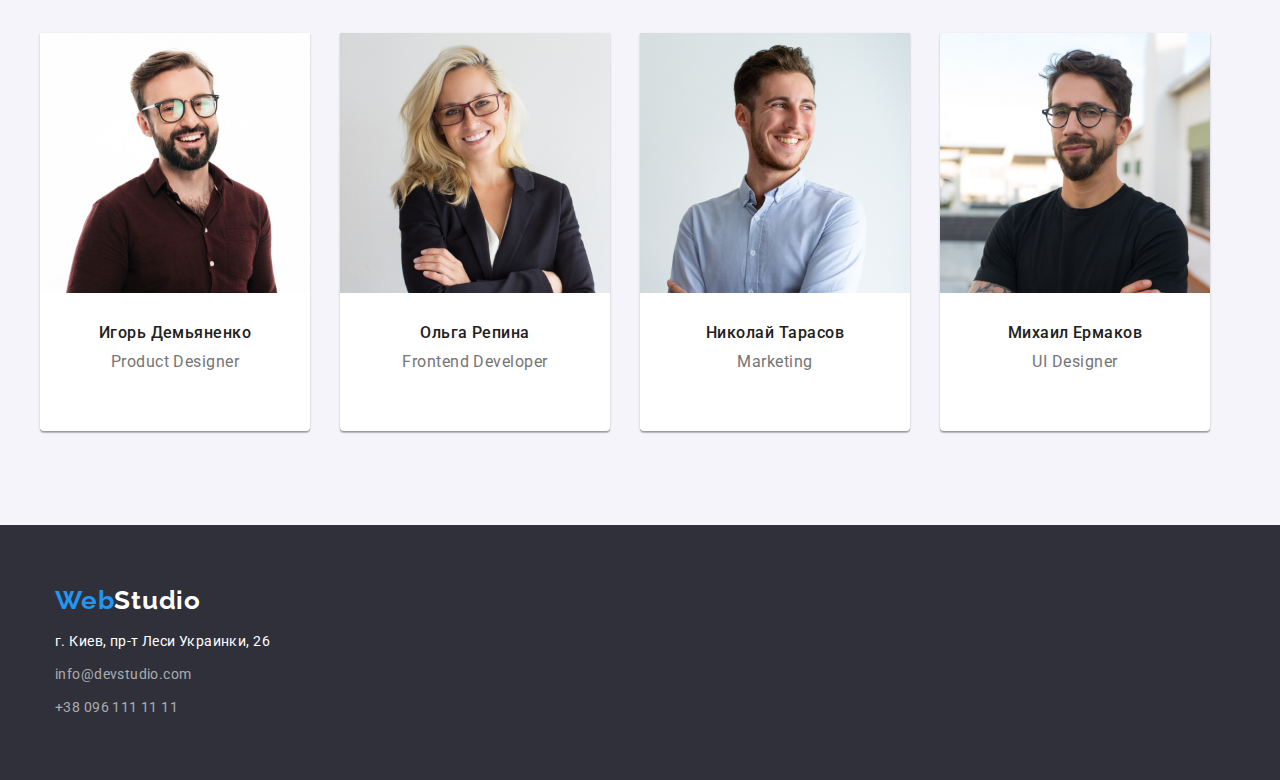
==== commit 67ebe0a7: "ищминения" ====
--- a/index.html
+++ b/index.html
@@ -92,7 +92,7 @@
       </div>
       </section>
       <!--чем занимаются-->
-      <section class="section">
+      <section class="section-container-what-we-do">
         <div class="container-what-we-do">
         <h2 class="what-we-do">Чем мы занимаемся</h2>
         <ul class="image-first-page list">
@@ -138,9 +138,10 @@
               width="270"
               height="368"
             />
-            <h3 class="name-command">Игорь Демьяненко</h3>
+            <div class="spetifikation-komand"><h3 class="name-command">Игорь Демьяненко</h3>
             <p class="spetikatoon-comand"> <span lang="en">Product Designer</span> </p>
-          </li>
+          </div>
+        </li>
           <li class="comand-info">
             <img class="photo-comand"
               src="img/img-2.jpg"
@@ -148,9 +149,10 @@
               width="270"
               height="368"
             />
-            <h3 class="name-command">Ольга Репина</h3>
+            <div class="spetifikation-komand"><h3 class="name-command">Ольга Репина</h3>
             <p class="spetikatoon-comand"> <span lang="en">Frontend Developer</span></p>
-          </li>
+          </div>
+        </li>
           <li class="comand-info">
             <img class="photo-comand"
               src="img/img-1.jpg"
@@ -158,9 +160,10 @@
               width="270"
               height="368"
             />
-            <h3 class="name-command">Николай Тарасов</h3>
+            <div class="spetifikation-komand"><h3 class="name-command">Николай Тарасов</h3>
             <p class="spetikatoon-comand"> <span lang="en">Marketing</span> </p>
-          </li>
+          </div>
+        </li>
           <li class="comand-info">
             <img class="photo-comand"
               src="img/img.jpg"
@@ -168,9 +171,10 @@
               width="270"
               height="368"
             />
-            <h3 class="name-command">Михаил Ермаков</h3>
+            <div class="spetifikation-komand"><h3 class="name-command">Михаил Ермаков</h3>
             <p class="spetikatoon-comand"> <span lang="en">UI Designer</span></p>
-          </li>
+          </div>
+        </li>
         </ul>
       </div>
       </section>
@@ -182,7 +186,7 @@
         ><span class="web_color-b">Studio</span></a
       >
       <address class="adres-foot">
-                <ul class="footer-ul list" >
+                <ul class="footer-ul " >
           <li class="adres-list">
             <a class="adress" href="г.Киев,пр-тЛесиУкраинки,26"
               >г. Киев, пр-т Леси Украинки, 26</a
--- a/CSS/nain.css
+++ b/CSS/nain.css
@@ -63,8 +63,8 @@
   padding-right: 15px;
   margin-left: auto;
   margin-right: auto;
-
-}
+}
+
 .container-name {
   width: 1200px;
   padding-left: 15px;
@@ -153,8 +153,12 @@
 .header {
   background: #ffffff;
   color: var(--title-text-color);
-  padding-bottom: 94px;
-}
+ }
+ .header-p{
+  background: #ffffff;
+  color: var(--title-text-color);
+   border-bottom: 1px solid  #ECECEC; } 
+ 
 /**logo**/
 .logo {
   font-family: Raleway;
@@ -231,10 +235,8 @@
 }
 /*main*/
 
-/*секуия1*/
-.section-hero{
-  padding-bottom: 94px;
-}
+/******************секуия1*********************/
+
 .name {
   /*геометрия*/
 padding-bottom: 200px;
@@ -257,7 +259,7 @@
   font-style: normal;
   font-weight: 900;
   font-size: 44px;
-  line-height: 1, 36;
+  line-height: 1.36;
   /* or 136% */
 
   letter-spacing: 0.06em;
@@ -272,6 +274,7 @@
 
 .section {
   background: #ffffff;
+  padding-top: 94px;
    padding-bottom: 94px;
    margin: 0px;
   }
@@ -305,7 +308,7 @@
   padding: 10px 32px;
 }
 
-/*секция 2*/
+/**********************секция 2******************/
 .hide {
   display: none;
 }
@@ -353,7 +356,11 @@
   margin-top: 0;
   margin-bottom: 0;
 }
-/*секция 3*/
+/****************секция 3**************************/
+.section-container-what-we-do{
+  margin: 0px;
+  padding-bottom: 94px;
+}
 .image-first-page {
   display: flex;
   margin-left: auto;
@@ -386,11 +393,11 @@
   margin-bottom: 50px;
   /**/
 }
-/*наша команда*************************************/
-.photo-comand {
+/********************наша команда*****************/
+/* .photo-comand {
   padding-top: 0px;
   padding-bottom: 30px;
-}
+} */
 .name-command {
  padding-top: 0px;
   padding-bottom: 10px;
@@ -400,8 +407,7 @@
   padding-bottom: 30px;
 }
 
-.border{
-  border-bottom: 1px solid  #ECECEC; }
+
  
 
 
@@ -413,8 +419,8 @@
   letter-spacing: 0.03em;
   color: #212121;
  margin-top: 0px;
- margin-bottom: 0px;
- padding-bottom: 50px;}
+ margin-bottom: 50px;
+ }
 .comand {
   display: flex;
   padding: 0px;
@@ -450,7 +456,11 @@
   /* identical to box height */
   text-align: center;
   letter-spacing: 0.03em;
-  color: var(--color-command-post);
+  color: var(--color-command-post);}
+  .spetifikation-komand{
+padding-bottom: 30px;
+padding-top: 30px;
+  
 }
 /*footer*******************************************/
 .other{
@@ -469,9 +479,8 @@
   font-weight: 700;
   font-size: 26px;
   line-height: 1.19;
-  /* identical to box height */
-  letter-spacing: 0.03em;
-  /* padding-bottom: 30px; */
+    letter-spacing: 0.03em;
+   
 }
 .adress {
   font-size: 14px;
@@ -483,15 +492,18 @@
 .section-comand {
   background: #f5f4fa;
   padding-bottom: 94px;
- 
- 
-}
-.section-comand img {
+ padding-top: 94px;
+ 
+}
+/* .footer-ul{
+  padding-top: 20px; 
+}*/
+/* .section-comand img {
   width: 270px;
   height: 260px;
   left: 215px;
   top: 1635px;
-}
+} */
 
 /*адреса*/
 .web-color-b {
@@ -516,6 +528,8 @@
 } 
 .footer-ul{
   padding: 0px;
+  padding-bottom: 0px;
+margin-bottom: 0px;
 }
 .footer-ul :last-child{
   margin: 0px;
@@ -532,9 +546,7 @@
 /*ПАРТФОЛИО*/
 /*Голова*/
 /*кнопки************************************/
-.down{
-  padding-bottom: 34px;
-}
+
 .port-nav-oll,
 .port-nav-web,
 .port-nav-application,
@@ -588,15 +600,11 @@
   margin-right: 0px;
 }
 /*картинки*****************************/
-.Container-img .booton-image {
+.Container-img  {
   margin-top: 0px;
   margin-bottom: 20px;
 }
-.booton-image{
- /* padding-bottom: 20px;
-}*/
-margin-bottom: 20px;
-}
+
 .name-img{
   padding-top: 0px;
   padding-bottom: 0px;
@@ -605,8 +613,7 @@
 .class-img{
   padding-top: 0px;
   padding-bottom: 0px;
-  margin-bottom: 420px;
-}
+  }
 
 .imagi-partfolio {
   display: flex;
@@ -639,8 +646,7 @@
 }
 .imagi-partfolio p {
   margin-top: 0px;
-  margin-bottom: 20px;
-  font-size: 16px;
+    font-size: 16px;
   line-height: 1.88;
   /* identical to box height, or 187% */
   letter-spacing: 0.03em;
@@ -653,6 +659,7 @@
 
 .botton-image {
       padding-bottom: 94px;
+      padding-top: 94px;
      
 }
 
@@ -698,3 +705,6 @@
   letter-spacing: 0.03em;
   color: orange;
 }
+/* .down{
+  padding-bottom: 20px;
+} */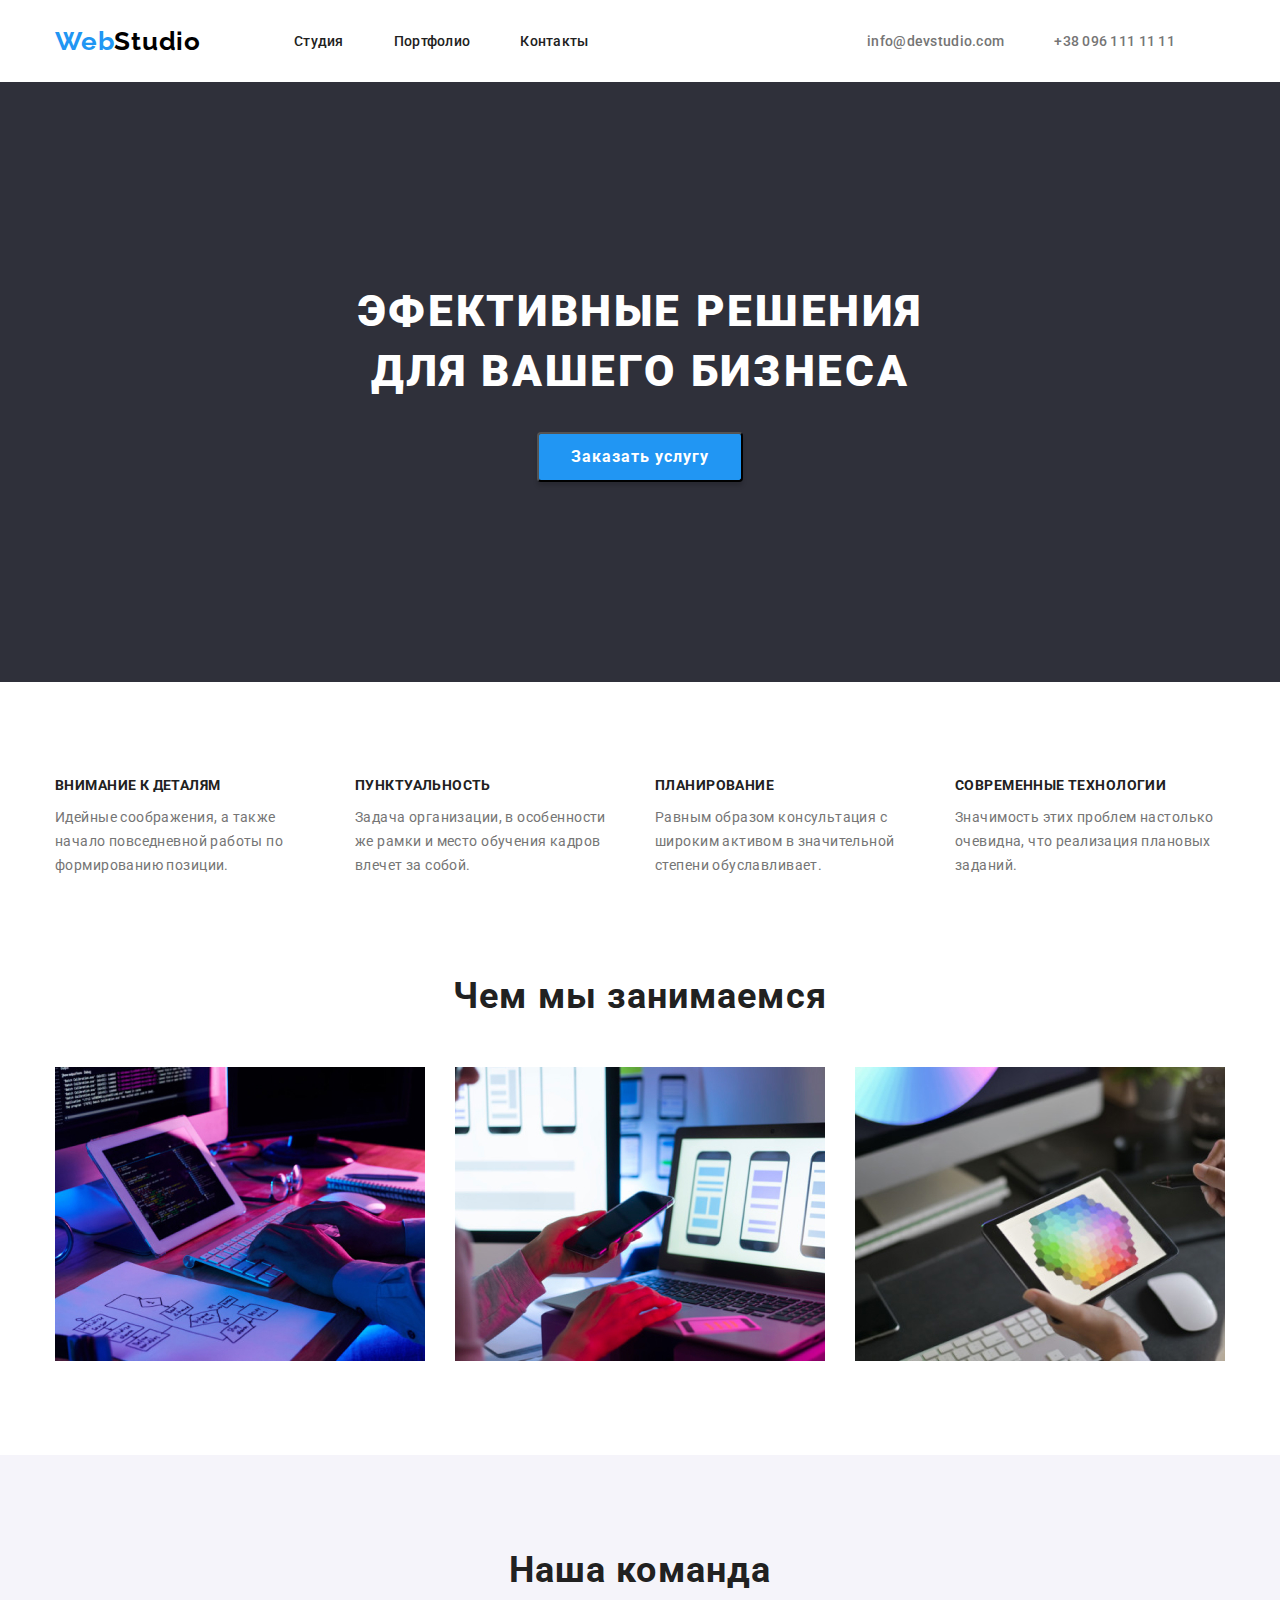
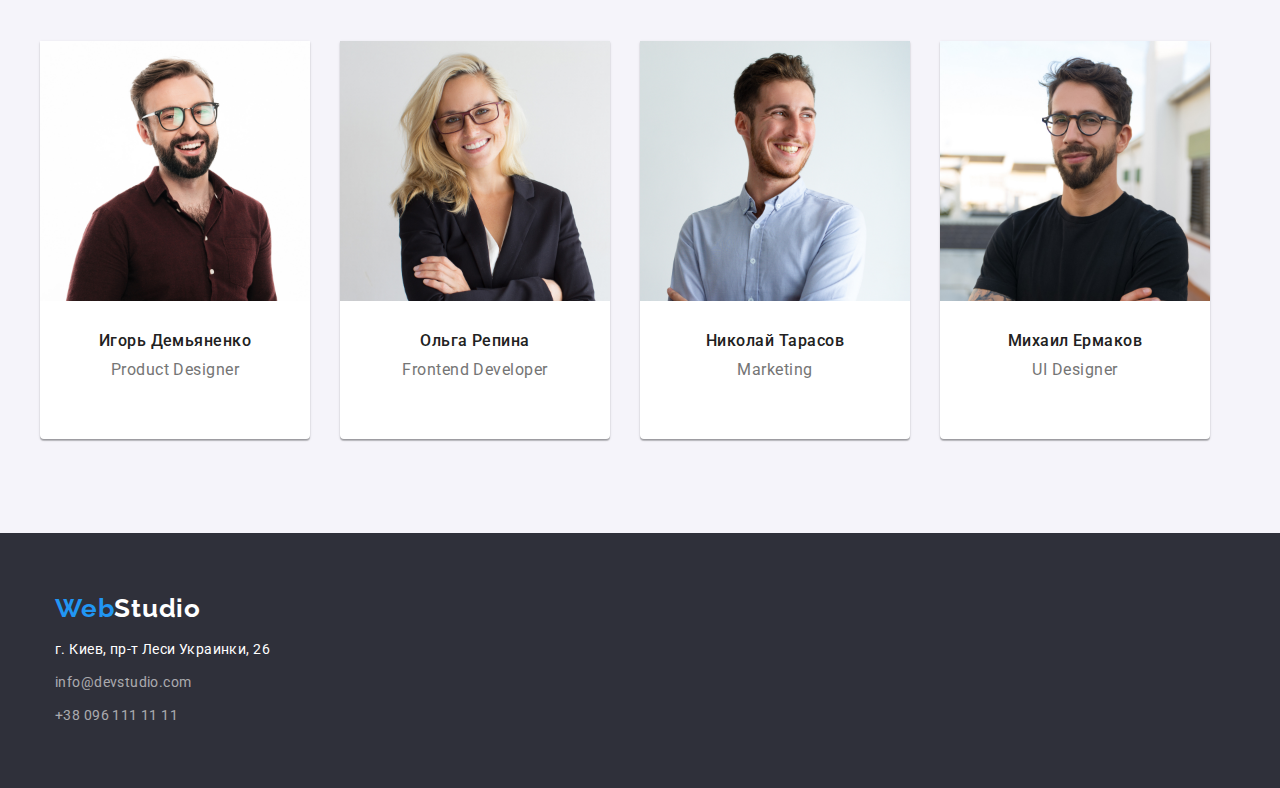
==== commit a2b8666b: "1" ====
--- a/index.html
+++ b/index.html
@@ -41,7 +41,7 @@
       </nav>
     </div>
     </header>
-    <main>
+    <main >
       <!--секция с фоновым рисунком-->
       <div class="section-hero">
       <section class="name">
@@ -55,7 +55,7 @@
       </section>
     </div>
       <!--преимущиства-->
-      <section class="section">
+      <section class="section ">
         <div class="container-benefits">
         <h2 class="hide">преимущества</h2>
         <!--скрыть заголовок-->
@@ -92,7 +92,7 @@
       </div>
       </section>
       <!--чем занимаются-->
-      <section class="section-container-what-we-do">
+      <section class="section-container-what-we-do centr">
         <div class="container-what-we-do">
         <h2 class="what-we-do">Чем мы занимаемся</h2>
         <ul class="image-first-page list">
@@ -127,10 +127,10 @@
       </div>
       </section>
       <!-- работники-->
-      <section class="section-comand">
+      <section class="section-comand ">
         <div class="container-comand">
         <h2 class="xectoin_title">Наша команда</h2>
-        <ul class="comand list">
+        <ul class="comand list centr">
           <li class="comand-info">
             <img class="photo-comand"
               src="img/img-3.jpg"
--- a/CSS/nain.css
+++ b/CSS/nain.css
@@ -51,6 +51,7 @@
 }
 /*********************************************/
 /*основа*/
+
 .body {
   background: #ffffff;
   font-family: Roboto, sans-serif;
@@ -374,6 +375,9 @@
 .image-first-page .img-first {
   margin-right: 30px;
   display: block;
+}
+.image-first-page :last-child{
+  margin-right: 0px;
 }
 .img-first :last-child{
   margin: 0px;
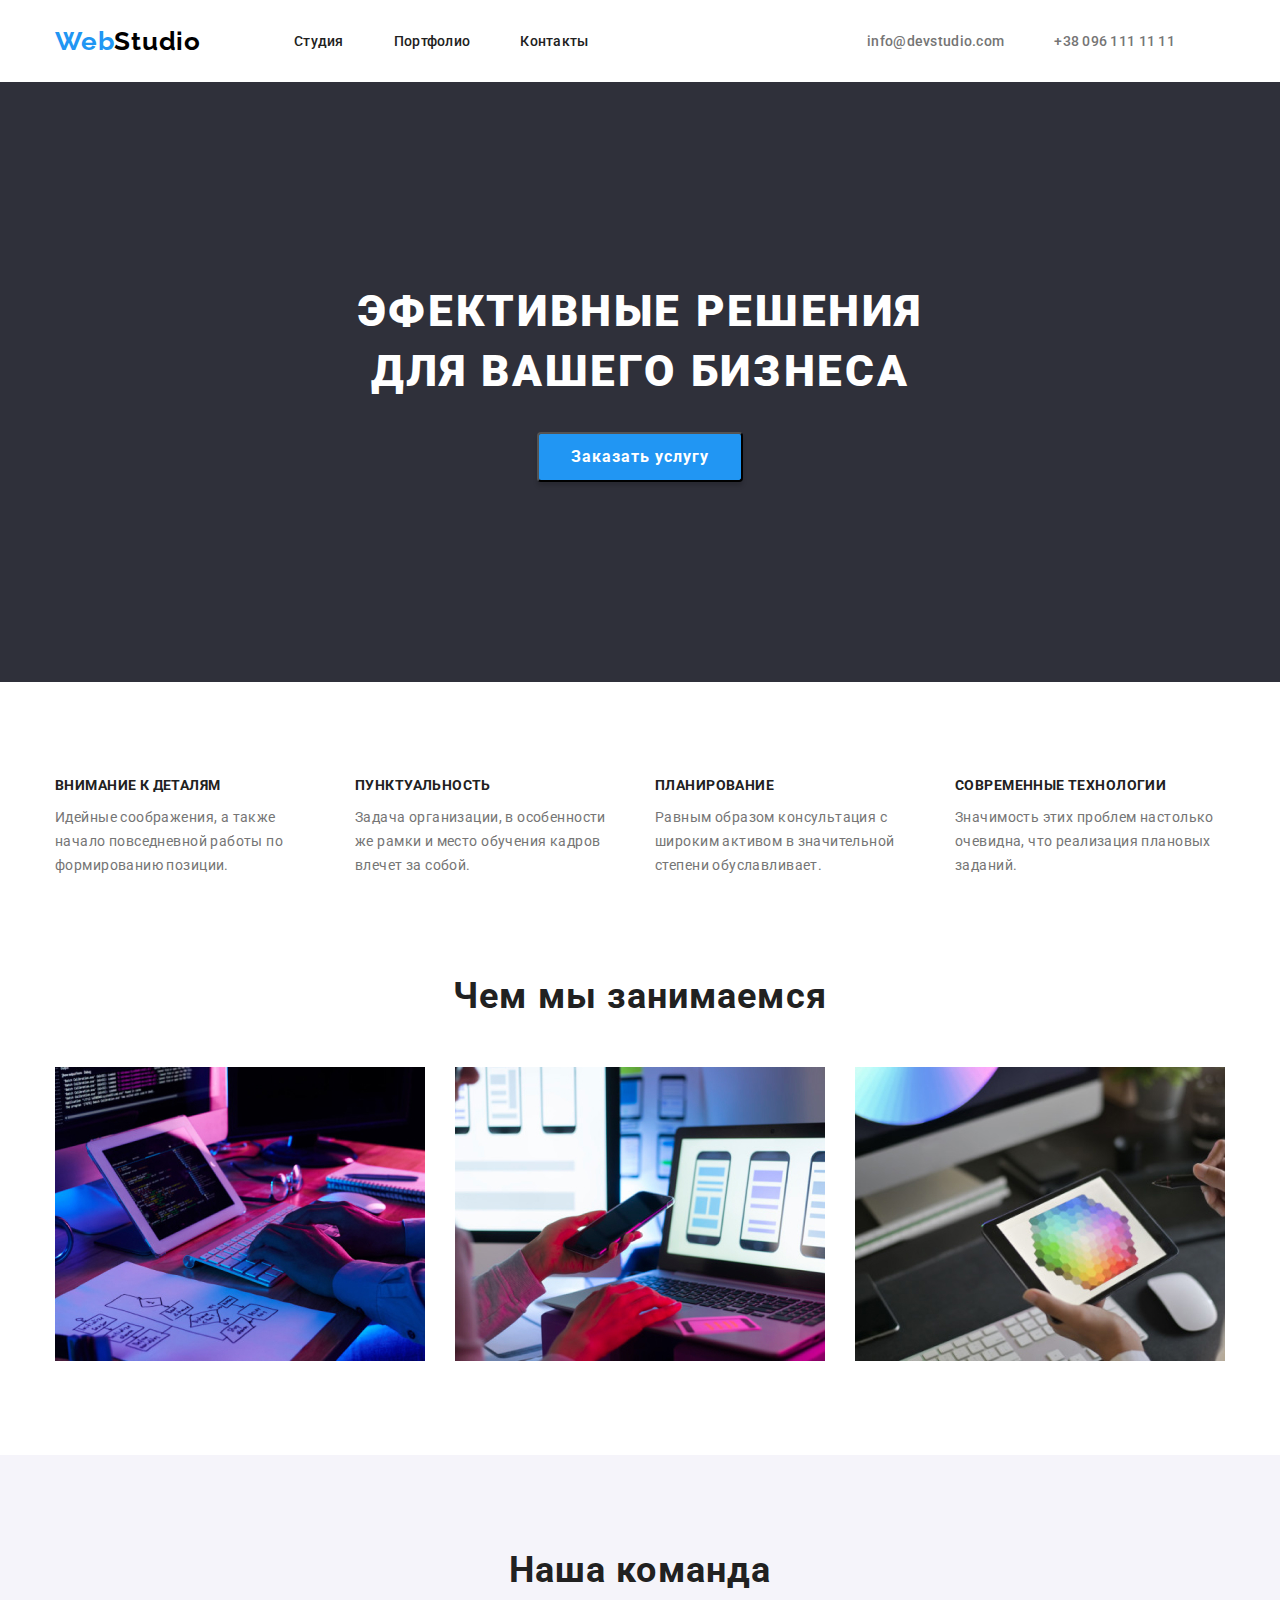
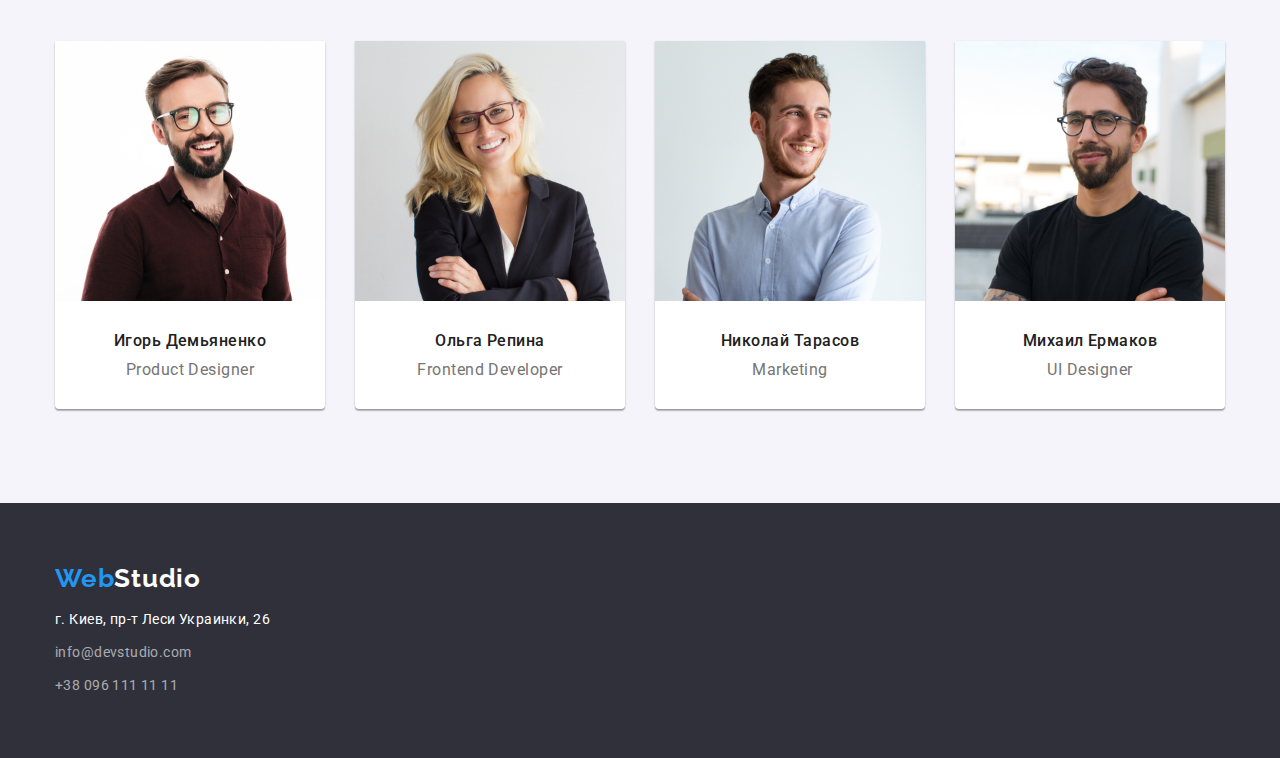
==== commit 736f450c: "исправление" ====
--- a/index.html
+++ b/index.html
@@ -139,7 +139,7 @@
               height="368"
             />
             <div class="spetifikation-komand"><h3 class="name-command">Игорь Демьяненко</h3>
-            <p class="spetikatoon-comand"> <span lang="en">Product Designer</span> </p>
+            <p lang="en" class="spetikatoon-comand">Product Designer</p>
           </div>
         </li>
           <li class="comand-info">
@@ -150,7 +150,7 @@
               height="368"
             />
             <div class="spetifikation-komand"><h3 class="name-command">Ольга Репина</h3>
-            <p class="spetikatoon-comand"> <span lang="en">Frontend Developer</span></p>
+            <p lang="en" class="spetikatoon-comand">Frontend Developer</p>
           </div>
         </li>
           <li class="comand-info">
@@ -161,7 +161,7 @@
               height="368"
             />
             <div class="spetifikation-komand"><h3 class="name-command">Николай Тарасов</h3>
-            <p class="spetikatoon-comand"> <span lang="en">Marketing</span> </p>
+            <p lang="en" class="spetikatoon-comand">Marketing</p>
           </div>
         </li>
           <li class="comand-info">
@@ -172,7 +172,7 @@
               height="368"
             />
             <div class="spetifikation-komand"><h3 class="name-command">Михаил Ермаков</h3>
-            <p class="spetikatoon-comand"> <span lang="en">UI Designer</span></p>
+            <p lang="en" class="spetikatoon-comand">UI Designer</p>
           </div>
         </li>
         </ul>
--- a/CSS/nain.css
+++ b/CSS/nain.css
@@ -51,7 +51,9 @@
 }
 /*********************************************/
 /*основа*/
-
+/* .centr{
+  justify-content: center;
+} */
 .body {
   background: #ffffff;
   font-family: Roboto, sans-serif;
@@ -133,6 +135,13 @@
   margin-left: auto;
   margin-right: auto;
  
+}
+.container-comand{
+  width: 1200px;
+  padding-left: 15px;
+  padding-right: 15px;
+  margin-left: auto;
+  margin-right: auto;
 }
 .container-footer-port {
     width: 1230px;
@@ -408,8 +417,7 @@
 }
 .spetikatoon-comand{
   padding-top: 0px;
-  padding-bottom: 30px;
-}
+  }
 
 
  
@@ -571,7 +579,7 @@
   display: flex;
   justify-content: center;
   margin-top: 0px;
-  margin-bottom: 34px;
+  margin-bottom: 50px;
   margin-left: auto;
   margin-right: auto;
   padding: 0px;
@@ -603,6 +611,9 @@
 .port-nav-marketing {
   margin-right: 0px;
 }
+.bordr{
+  border: none;
+}
 /*картинки*****************************/
 .Container-img  {
   margin-top: 0px;
@@ -627,9 +638,10 @@
 /*убираем марджены с права края*/
 .imagi-partfolio :nth-child(3n+3) {
   margin-right: 0px;  
-  
-}
-
+  }
+.imagi-partfolio :nth-last-child(-n+3){
+margin-bottom: 0px;
+}
 .other{
     width: 370px;
      margin-right: 30px;
